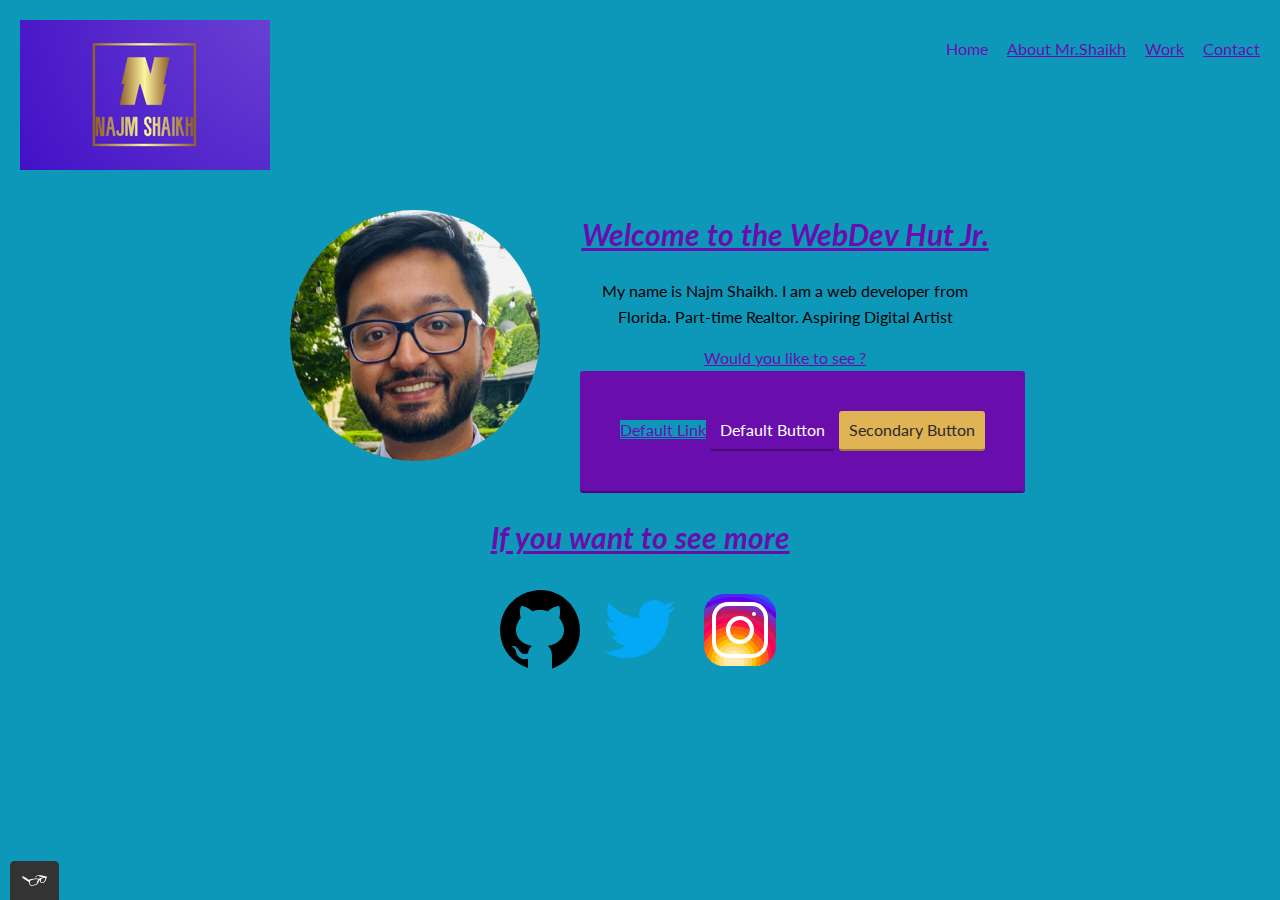
==== index.html @ 8bc87953 "New question" ====
<!DOCTYPE html>
<html>
<head>
	<meta charset="utf-8">
	<meta name="viewport" content="width=device-width, initial-scale=1">
	<title> WebDev Hut </title>
    <link rel="icon" type="image/png" href="http://wikipedia.com/static/favicon/wikipedia.ico" sizes="16x16" />
	<link rel="stylesheet" type="text/css" href="css/normalize/normalize.css">
	
	<link rel="preconnect" href="https://fonts.googleapis.com">
	<link rel="preconnect" href="https://fonts.gstatic.com" crossorigin>
	<link href="https://fonts.googleapis.com/css2?family=Lato:ital,wght@0,700;1,400&display=swap" rel="stylesheet">

	<link rel="stylesheet" type="text/css" href="css/style.production.css">
</head>

<body>


	  	<!-- This Section is the logo + top MENU main navigation-->
	  <header class="page-header">
			<img src="img/najmlogo.png" alt="Personal logo of Najm Shaikh" class="page-header_item"> 
			 
			 <nav class="main-navigation page-header_item">	
				<ul role="menubar" class="navigation-list">
					<li role="presentation"> 
						<a href="index.html" role="menuitem" class="navigation-list_item navigation-list_item--active">Home</a> 
					</li>
					
					<li role="presentation"> 
						<a href="about.html" role="menuitem" class="navigation-list_item">About Mr.Shaikh</a> 
					</li>
					<li role="presentation">
						<a href="work.html" role="menuitem" class="navigation-list_item">Work</a>
					</li>
					<li role="presentation"> 
						<a href="contact.html" role="menuitem" class="navigation-list_item">Contact</a> 
					</li>
				</ul>
			</nav>
	  </header>

	  <main class="profile">
<!-- should i Use div instead of Main ? -->
		
		<img src="img/headshot.png" class="profile_portrait" alt="Selfie Zone, a self portrait of Najm Shaikh">
		
		<h1>Welcome to the WebDev Hut Jr.</h1>



		<p>
			My name is Najm Shaikh. I am a <span>web</span> developer from Florida. Part-time Realtor. Aspiring Digital Artist
		</p>

		<a class href="#"> Would you like to see ?</a> 
	
	<!-- should i link my CV here ? or just a Github link? -->




	  </main>
		<!-- If i wanted to have muliple links ( one for code, one for art and one for real estate) maybe using different icons/pictures for each one then it would code as:
			
			<a href="default.asp"><img src="smiley.gif" alt="HTML tutorial" style="width:42px;height:42px;"></a>

 -->
	<div class="buttons">
		<a href="#" id="default-link">Default Link</a>
		<button type="button">Default Button</button>
		<button class="button_secondary">Secondary Button</button>
	</div>

	


<!-- This Section is the Footer to Action-->
	<footer class="page-footer">
	
		<h1> If you want to see more</h1>

		<div class="social-media">
			<img src="img/github.svg" alt="Github icon">
  			<img src="img/twitter.svg" alt="Twitter icon">
  			<img src="img/instagram.svg" alt="Instagram icon">
  		</div>
	</footer>

<script src="js/tota11y.min.js"></script>
</body>






</html>
---- css/style.production.css ----
* {
	-webkit-box-sizing: border-box;
	        box-sizing: border-box;
}

body {
	background-color: #0D98BA;
	font-family: 'Lato', sans-serif;
	font-weight: 400;
	font-size: 16px;
  	line-height: 1.6;
}

h1 {
  font-size: 30px;
  font-weight: 700;
  font-style: italic;
  color: #6a0dad;
  text-decoration: underline;
}

h2 {
  font-size: 24px;
  font-weight: 700;
}

h3 {
  font-size: 18px;
  font-weight: 700;
}

a {
	color: #6a0dad
}

a:visited {
	color: #000;
}

a:active {
	color:#357b70;
}


a:hover, a:focus {
	text-decoration: none;
}

button {
	border: none;
	display: inline-block;
	font-family: inherit;
	background-color: #6a0dad;
	color: #FFFFFF;
	text-decoration: none;
	padding: 10px;
	border-radius: 3px;
	border-bottom: 2px solid rgba(0,0,0,0.3);
	-webkit-transition: 0.2s opacity;
	-o-transition: 0.2s opacity;
	transition: 0.2s opacity;
}

.cv-button {
	border: none;
	display: inline-block;
	font-family: inherit;
	background-color: #6a0dad;
	color: #FFFFFF;
	text-decoration: none;
	padding: 10px;
	border-radius: 3px;
	border-bottom: 2px solid rgba(0,0,0,0.3);
	-webkit-transition: 0.2s opacity;
	-o-transition: 0.2s opacity;
	transition: 0.2s opacity;
}

.buttons {
	border: none;
	display: inline-block;
	font-family: inherit;
	background-color: #6a0dad;
	color: #FFFFFF;
	text-decoration: none;
	padding: 10px;
	border-radius: 3px;
	border-bottom: 2px solid rgba(0,0,0,0.3);
	-webkit-transition: 0.2s opacity;
	-o-transition: 0.2s opacity;
	transition: 0.2s opacity;
}

button:hover, 
button:focus,
.buttons:hover,
.buttons:focus,
.cv-button:hover,
.cv-button:focus {
	cursor: pointer;
	opacity: .8;
}


.button_secondary {
	background-color: #e0b354;
	color: #2b2b2b;
}

#default-link {
	background-color: #0D98BA;
}

.navigation-list_item--active{
	text-decoration: none;
}


.profile_portrait {
	float: left;
	width: 250px;
	height: auto;
	margin-right: 40px;
	border-radius: 50%;
}

.profile, 
.main-about,
.main-work,
.main-contact {
	max-width: 700px;
	margin: 0 auto;
	text-align: center; 
}

.page-footer {
	clear: both;
	display: -webkit-box;
	display: -ms-flexbox;
	display: flex;
	-webkit-box-orient: vertical;
	-webkit-box-direction: normal;
	    -ms-flex-direction: column;
	        flex-direction: column;
	text-align: center; 
}

.page-header {
	display: -webkit-box;
	display: -ms-flexbox;
	display: flex;
	width: 100%;
	padding: 20px;
}

.pager-header_item {
	-webkit-box-flex: 0;
	    -ms-flex: 0 1 200px;
	        flex: 0 1 200px;
}


.page-header .page-header_item:last-child {
	-webkit-box-flex: 1;
	    -ms-flex-positive: 1;
	        flex-grow: 1;
	text-align: right;

}

.navigation-list {
	list-style-type: none;
}
 
.navigation-list li {
	display: inline-block;
	margin-left: 15px;
}


.project-list_item {
	display: inline-block;
	width: 33%;
}

@supports (display: grid) {

	.project-list {
		display: -ms-grid;
		display: grid;
		-ms-grid-columns: 1fr 20px 1fr 20px 1fr;
		grid-template-columns: 1fr 1fr 1fr;
		grid-gap: 20px;
		margin: 0;
	}

	.project-list_item {
		background-color: lightgray;
		padding: 10px;
		width: auto;
		min-height: auto;
		margin: 0;
	}

	.project-list_item:last-child {
		-ms-grid-column: 3;
		grid-column: 3 / 3;
		-ms-grid-row: 1;
		-ms-grid-row-span: 2;
		grid-row: 1 / 3;
	}
	
}

.buttons {
	padding: 40px;
}


.skilltable {
	padding: 40px;
}

@-webkit-keyframes color-change {
	0% {
		fill: #edc655;
	}
	50% {
		fill: #fcffad;
	}
	100% {
		fill: #f76414;
	}
}

@keyframes color-change {
	0% {
		fill: #edc655;
	}
	50% {
		fill: #fcffad;
	}
	100% {
		fill: #f76414;
	}
}

.sun {
	-webkit-animation-duration: 4s;
	        animation-duration: 4s;
	-webkit-animation-name: color-change;
	        animation-name: color-change;
	-webkit-animation-iteration-count: infinite;
	        animation-iteration-count: infinite;
	-webkit-animation-direction: alternate;
	        animation-direction: alternate;
	-webkit-animation-timing-function: linear;
	        animation-timing-function: linear;
}

@-webkit-keyframes cloud-move {
	from {
		-webkit-transform: translate(0, 50px);
		        transform: translate(0, 50px);
	}
	to {
		-webkit-transform: translate(200px, 50px);
		        transform: translate(200px, 50px);
	}
}

@keyframes cloud-move {
	from {
		-webkit-transform: translate(0, 50px);
		        transform: translate(0, 50px);
	}
	to {
		-webkit-transform: translate(200px, 50px);
		        transform: translate(200px, 50px);
	}
}

.cloud-front {
	-webkit-animation: 30s cloud-move infinite alternate linear;
	        animation: 30s cloud-move infinite alternate linear;
}

@-webkit-keyframes cloud-move-reverse {
	from {
		-webkit-transform: translate(446px, 48px);
		        transform: translate(446px, 48px);
	}
	to {
		-webkit-transform: translate(100px, 48px);
		        transform: translate(100px, 48px);
	}
}

@keyframes cloud-move-reverse {
	from {
		-webkit-transform: translate(446px, 48px);
		        transform: translate(446px, 48px);
	}
	to {
		-webkit-transform: translate(100px, 48px);
		        transform: translate(100px, 48px);
	}
}

.cloud-back {
	-webkit-animation: 34s cloud-move-reverse infinite alternate linear;
	        animation: 34s cloud-move-reverse infinite alternate linear;
}



@media all and (max-width: 500px) {
	.project-list {
		-ms-grid-columns: 1fr;
		grid-template-columns: 1fr;
	}
}
	

@media all and (min-width: 500px) and (max-width: 750px) {
	.project-list {
		-ms-grid-columns: 1fr 20px 1fr;
		grid-template-columns: 1fr 1fr;
	}
}

@media all and (max-width: 750px) {
	.project-list {
		grid-gap: 10px;
	}
	.project-list_item:last-child {
		grid-column: auto / auto;
		grid-row: auto / auto;
	}

	h1 {
		font-size: 22px;
	}
}
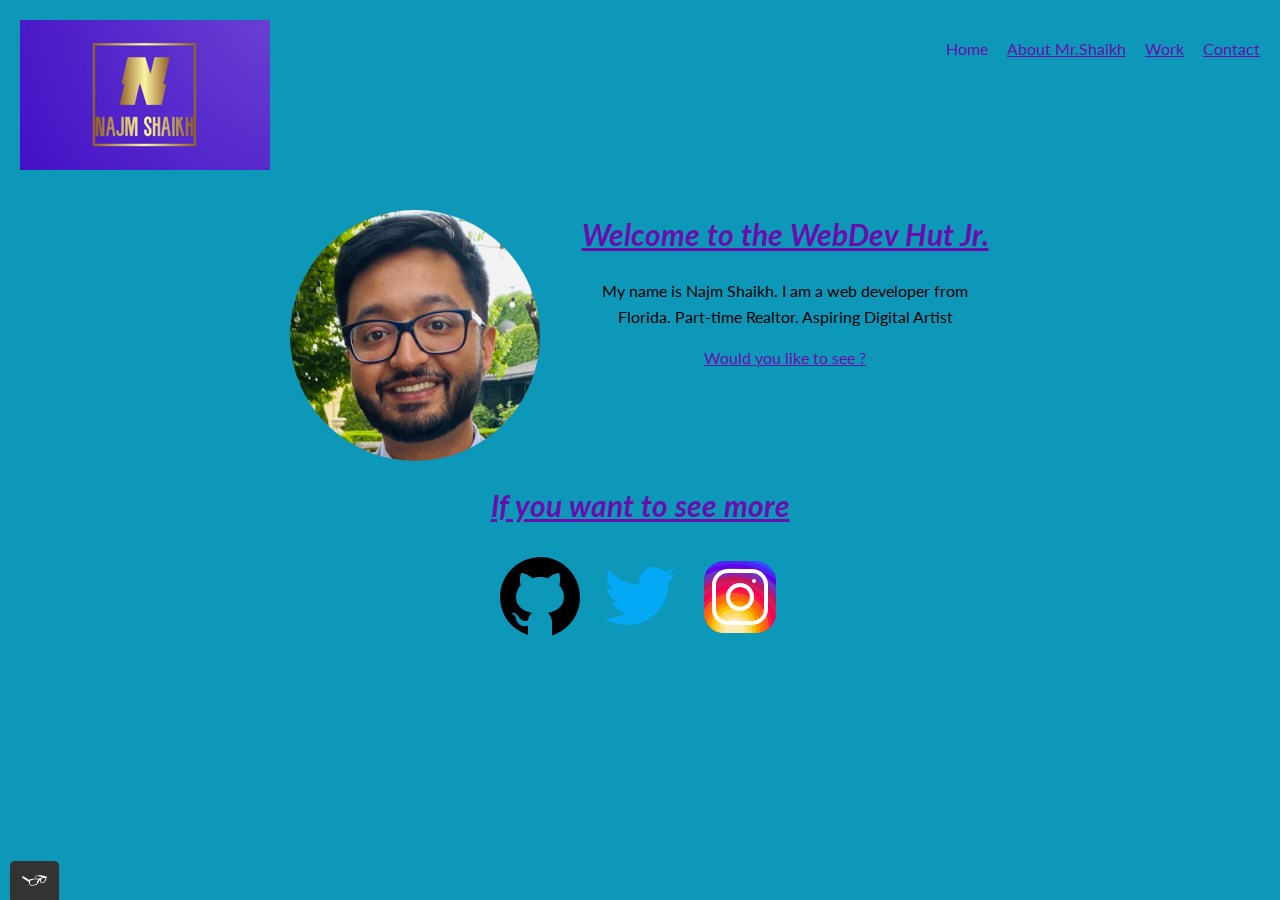
==== commit b680e2ab: "Updated title" ====
--- a/index.html
+++ b/index.html
@@ -3,7 +3,7 @@
 <head>
 	<meta charset="utf-8">
 	<meta name="viewport" content="width=device-width, initial-scale=1">
-	<title> WebDev Hut </title>
+	<title> WebDev Hut Jr. </title>
     <link rel="icon" type="image/png" href="http://wikipedia.com/static/favicon/wikipedia.ico" sizes="16x16" />
 	<link rel="stylesheet" type="text/css" href="css/normalize/normalize.css">
 	
@@ -41,7 +41,6 @@
 	  </header>
 
 	  <main class="profile">
-<!-- should i Use div instead of Main ? -->
 		
 		<img src="img/headshot.png" class="profile_portrait" alt="Selfie Zone, a self portrait of Najm Shaikh">
 		
@@ -53,26 +52,12 @@
 			My name is Najm Shaikh. I am a <span>web</span> developer from Florida. Part-time Realtor. Aspiring Digital Artist
 		</p>
 
-		<a class href="#"> Would you like to see ?</a> 
-	
-	<!-- should i link my CV here ? or just a Github link? -->
+		<a class href="https://github.com/Shaikhnbake"> Would you like to see ?</a> 
 
-
-
+		<!-- CAN ALSO PUT LINK TO LOCAL CV/RESUME WHEN DONE HERE ^^-->
 
 	  </main>
-		<!-- If i wanted to have muliple links ( one for code, one for art and one for real estate) maybe using different icons/pictures for each one then it would code as:
-			
-			<a href="default.asp"><img src="smiley.gif" alt="HTML tutorial" style="width:42px;height:42px;"></a>
 
- -->
-	<div class="buttons">
-		<a href="#" id="default-link">Default Link</a>
-		<button type="button">Default Button</button>
-		<button class="button_secondary">Secondary Button</button>
-	</div>
-
-	
 
 
 <!-- This Section is the Footer to Action-->
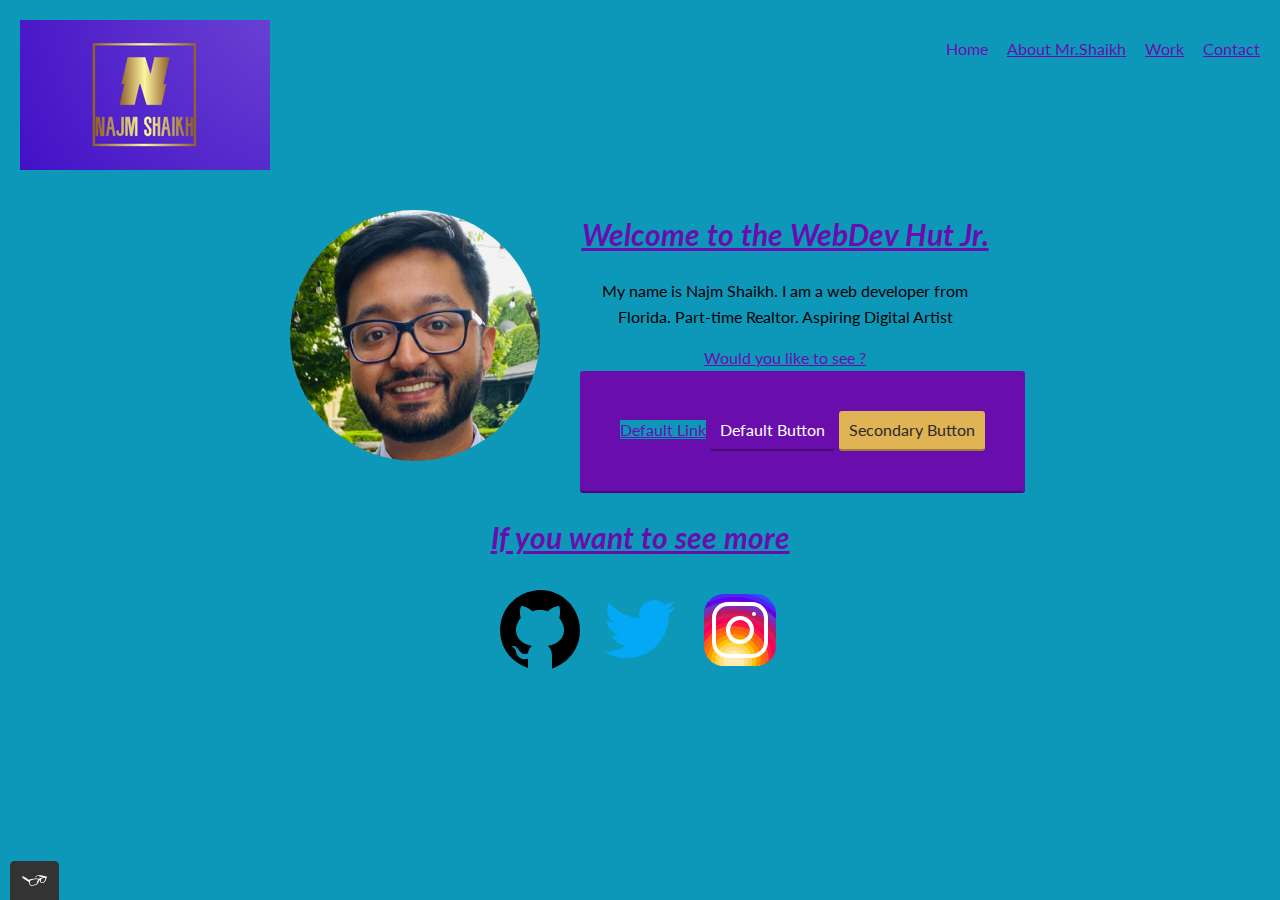
==== commit e494cde9: "Revert "Updated title"" ====
--- a/index.html
+++ b/index.html
@@ -3,7 +3,7 @@
 <head>
 	<meta charset="utf-8">
 	<meta name="viewport" content="width=device-width, initial-scale=1">
-	<title> WebDev Hut Jr. </title>
+	<title> WebDev Hut </title>
     <link rel="icon" type="image/png" href="http://wikipedia.com/static/favicon/wikipedia.ico" sizes="16x16" />
 	<link rel="stylesheet" type="text/css" href="css/normalize/normalize.css">
 	
@@ -41,6 +41,7 @@
 	  </header>
 
 	  <main class="profile">
+<!-- should i Use div instead of Main ? -->
 		
 		<img src="img/headshot.png" class="profile_portrait" alt="Selfie Zone, a self portrait of Najm Shaikh">
 		
@@ -52,12 +53,26 @@
 			My name is Najm Shaikh. I am a <span>web</span> developer from Florida. Part-time Realtor. Aspiring Digital Artist
 		</p>
 
-		<a class href="https://github.com/Shaikhnbake"> Would you like to see ?</a> 
+		<a class href="#"> Would you like to see ?</a> 
+	
+	<!-- should i link my CV here ? or just a Github link? -->
 
-		<!-- CAN ALSO PUT LINK TO LOCAL CV/RESUME WHEN DONE HERE ^^-->
+
+
 
 	  </main>
+		<!-- If i wanted to have muliple links ( one for code, one for art and one for real estate) maybe using different icons/pictures for each one then it would code as:
+			
+			<a href="default.asp"><img src="smiley.gif" alt="HTML tutorial" style="width:42px;height:42px;"></a>
 
+ -->
+	<div class="buttons">
+		<a href="#" id="default-link">Default Link</a>
+		<button type="button">Default Button</button>
+		<button class="button_secondary">Secondary Button</button>
+	</div>
+
+	
 
 
 <!-- This Section is the Footer to Action-->
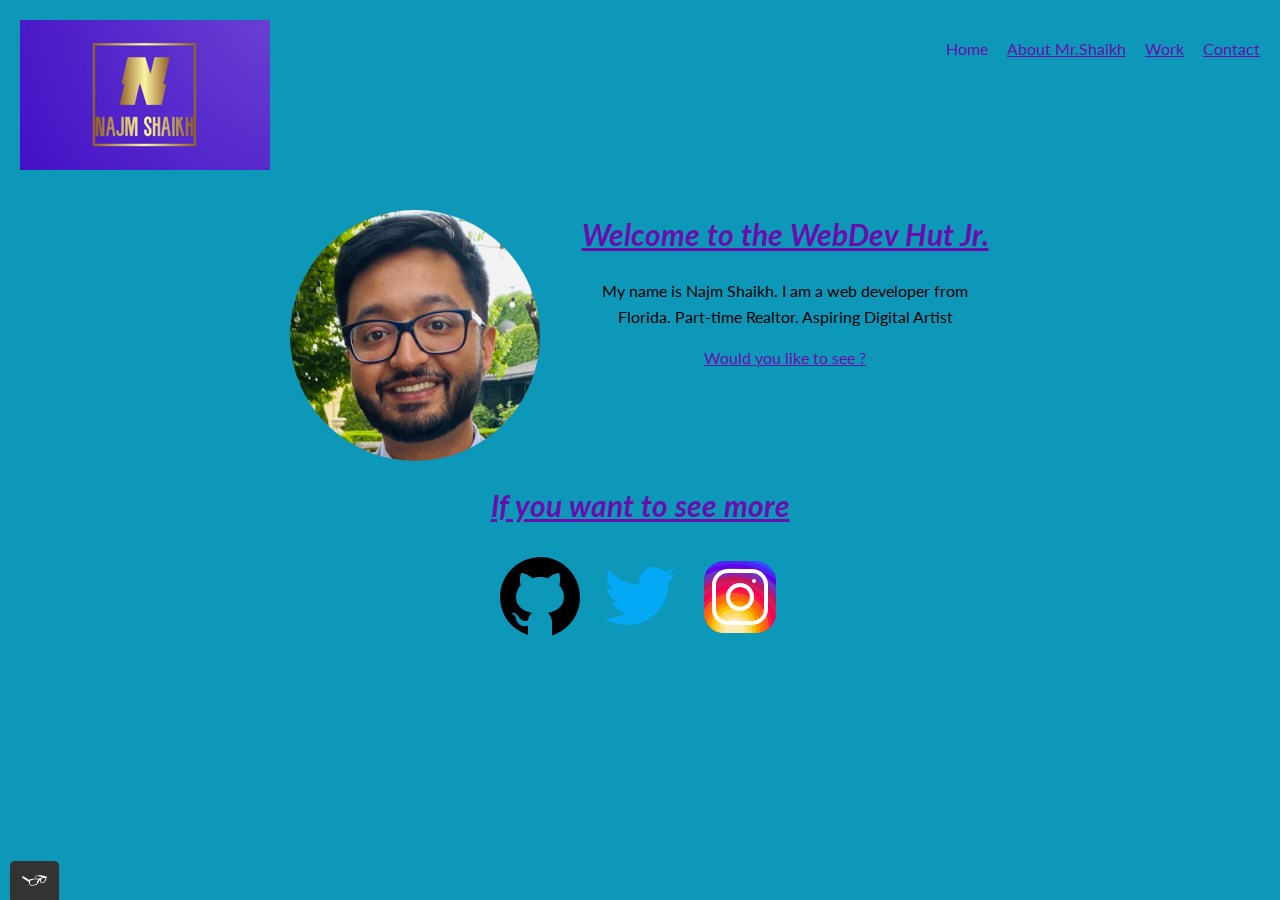
==== commit 218fc180: "Removed all unnecessary code" ====
--- a/index.html
+++ b/index.html
@@ -6,27 +6,21 @@
 	<title> WebDev Hut </title>
     <link rel="icon" type="image/png" href="http://wikipedia.com/static/favicon/wikipedia.ico" sizes="16x16" />
 	<link rel="stylesheet" type="text/css" href="css/normalize/normalize.css">
-	
 	<link rel="preconnect" href="https://fonts.googleapis.com">
 	<link rel="preconnect" href="https://fonts.gstatic.com" crossorigin>
 	<link href="https://fonts.googleapis.com/css2?family=Lato:ital,wght@0,700;1,400&display=swap" rel="stylesheet">
-
 	<link rel="stylesheet" type="text/css" href="css/style.production.css">
 </head>
 
 <body>
-
-
 	  	<!-- This Section is the logo + top MENU main navigation-->
 	  <header class="page-header">
 			<img src="img/najmlogo.png" alt="Personal logo of Najm Shaikh" class="page-header_item"> 
-			 
 			 <nav class="main-navigation page-header_item">	
 				<ul role="menubar" class="navigation-list">
 					<li role="presentation"> 
 						<a href="index.html" role="menuitem" class="navigation-list_item navigation-list_item--active">Home</a> 
 					</li>
-					
 					<li role="presentation"> 
 						<a href="about.html" role="menuitem" class="navigation-list_item">About Mr.Shaikh</a> 
 					</li>
@@ -41,45 +35,28 @@
 	  </header>
 
 	  <main class="profile">
-<!-- should i Use div instead of Main ? -->
 		
 		<img src="img/headshot.png" class="profile_portrait" alt="Selfie Zone, a self portrait of Najm Shaikh">
 		
 		<h1>Welcome to the WebDev Hut Jr.</h1>
-
-
-
 		<p>
 			My name is Najm Shaikh. I am a <span>web</span> developer from Florida. Part-time Realtor. Aspiring Digital Artist
 		</p>
 
 		<a class href="#"> Would you like to see ?</a> 
 	
-	<!-- should i link my CV here ? or just a Github link? -->
-
-
-
 
 	  </main>
 		<!-- If i wanted to have muliple links ( one for code, one for art and one for real estate) maybe using different icons/pictures for each one then it would code as:
 			
-			<a href="default.asp"><img src="smiley.gif" alt="HTML tutorial" style="width:42px;height:42px;"></a>
-
- -->
-	<div class="buttons">
-		<a href="#" id="default-link">Default Link</a>
-		<button type="button">Default Button</button>
-		<button class="button_secondary">Secondary Button</button>
-	</div>
+			<a href="default.asp"><img src="smiley.gif" alt="HTML tutorial" style="width:42px;height:42px;"></a> -->
 
 	
-
 
 <!-- This Section is the Footer to Action-->
 	<footer class="page-footer">
 	
 		<h1> If you want to see more</h1>
-
 		<div class="social-media">
 			<img src="img/github.svg" alt="Github icon">
   			<img src="img/twitter.svg" alt="Twitter icon">
